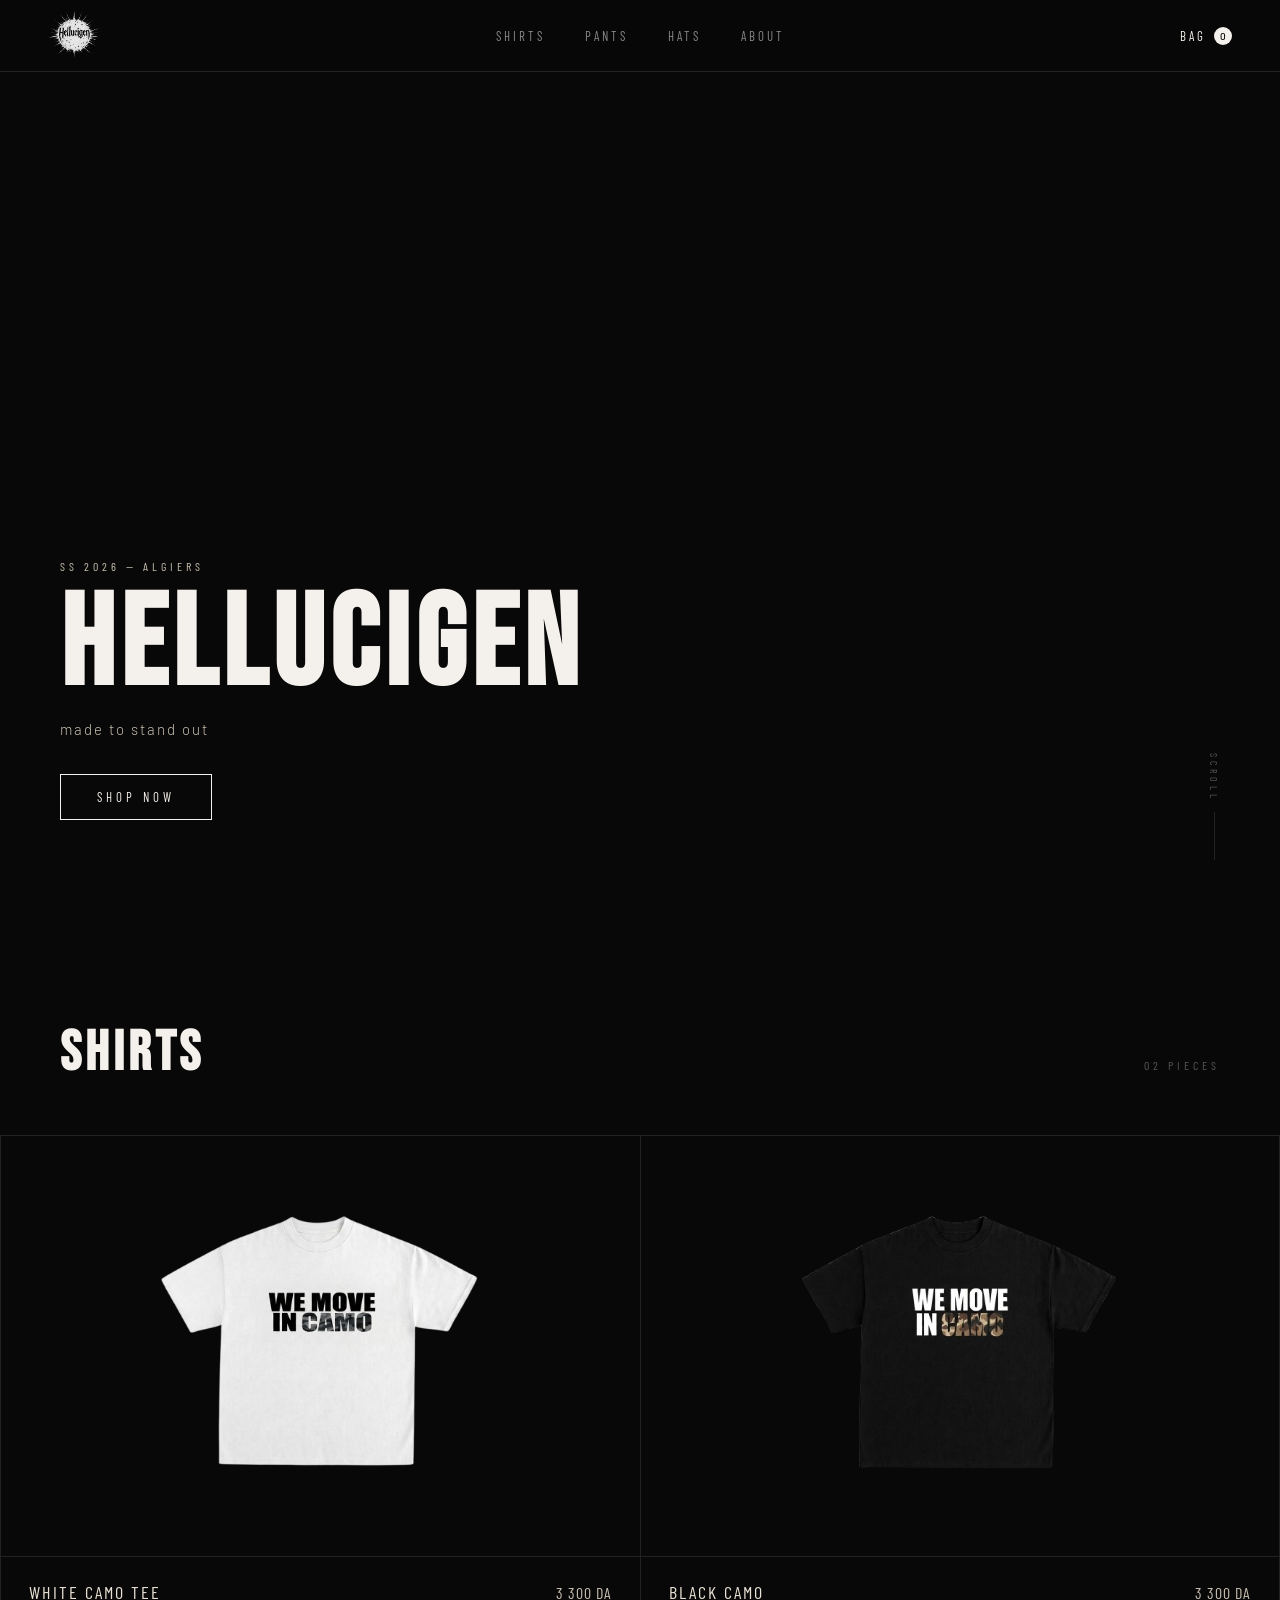
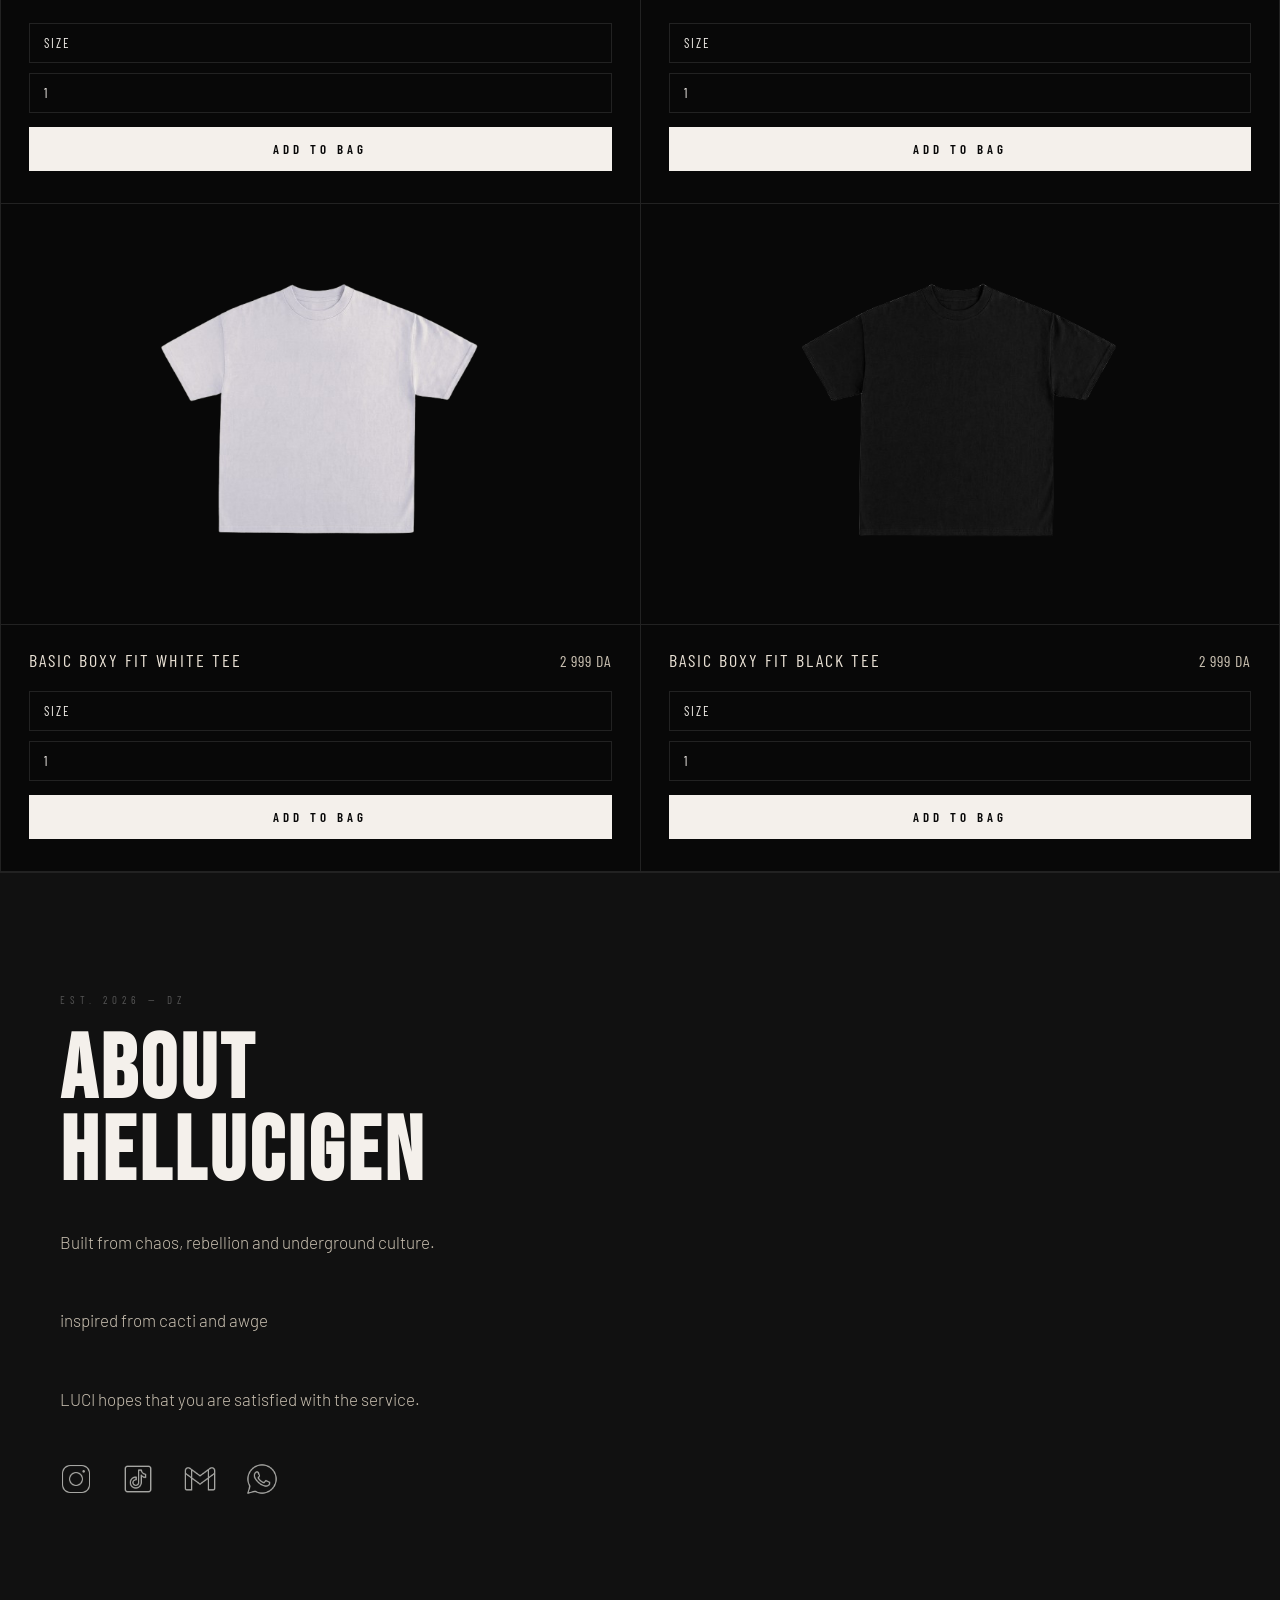
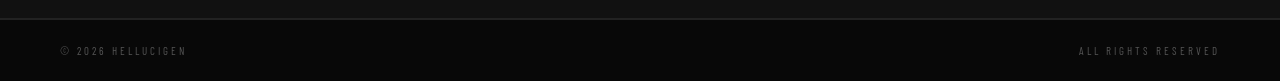
==== HELLUCIGEN/index.html @ d79f786f "Add files via upload" ====
<!DOCTYPE html>
<html lang="en">
<head>
    <script src="https://cdn.jsdelivr.net/npm/emailjs-com@3/dist/email.min.js"></script>
    <script>
    (function(){
       emailjs.init("xe-SWF7EF-Xlikau0");
    })();
    </script>
    <meta charset="UTF-8">
    <title>HELLUCIGEN</title>
    <meta name="viewport" content="width=device-width, initial-scale=1.0">
    <link rel="stylesheet" href="style.css">
    <link href="https://fonts.googleapis.com/css2?family=Bebas+Neue&family=Barlow:wght@300;400;500&family=Barlow+Condensed:wght@300;400;600&display=swap" rel="stylesheet">
</head>
<body id="top">

<header>
    <div class="logo">
        <a href="#top">
            <img src="images/logo.png" alt="Hellucigen Logo">
        </a>
    </div>
    <nav>
        <a href="#shirts">shirts</a>
        <a href="#pants">pants</a>
        <a href="#hats">hats</a>
        <a href="#about">about</a>
    </nav>
    <div class="cart" id="cart-btn">
        <span class="cart-icon">BAG</span>
        <span class="cart-count" id="cart-count">0</span>
    </div>
</header>

<section class="hero">
    <video autoplay muted loop playsinline class="hero-video">
        <source src="videos/hero.mp4" type="video/mp4">
    </video>
    <div class="hero-overlay"></div>
    <div class="hero-content">
        <p class="hero-sub">SS 2026 — ALGIERS</p>
        <h1>HELLUCIGEN</h1>
        <p class="hero-tagline">made to stand out</p>
        <a href="#shirts" class="hero-btn">SHOP NOW</a>
    </div>
    <div class="hero-scroll">
        <span>SCROLL</span>
        <div class="scroll-line"></div>
    </div>
</section>

<!-- SHIRTS -->
<section id="shirts">
    <div class="section-header">
        <h2 class="section-title">Shirts</h2>
        <span class="section-count">02 PIECES</span>
    </div>
    <div class="products">

        <div class="product" id="product-W-CAMO">
            <div class="product-slider">
                <a href="product.html?id=W-CAMO" class="slider-link">
                <div class="slider-container" id="slider1">
                    <img src="images/white-camo-main.png" class="active" alt="Sinner Repenter Tee Front">
                    <img src="images/shirt1-back.png" alt="Sinner Repenter Tee Back">
                </div>
                </a>
            </div>
            <div class="product-info">
                <div class="product-meta">
                    <h3>white CAMO tee</h3>
                    <p class="price">3 300 DA</p>
                </div>
                <select class="size-select" id="size-CAMO">
                    <option value="">SIZE</option>
                    <option value="S" data-stock="8">S</option>
                    <option value="M" data-stock="12">M</option>
                    <option value="L" data-stock="10">L</option>
                    <option value="XL" data-stock="5">XL</option>
                </select>
                <input type="number" class="quantity-input" min="1" value="1" id="qty-CAMO">
                <button class="add-to-cart"
                        data-name="white CAMO tee"
                        data-price="3300"
                        data-product-id="sinner">ADD TO BAG</button>
            </div>
        </div>

        <div class="product" id="product-B-CAMO">
            <div class="product-slider">
                <a href="product.html?id=B-CAMO" class="slider-link">
                <div class="slider-container" id="slider2">
                    <img src="images/black-camo-main.png" class="active" alt="Hellucigen Tee Front">
                    <img src="images/shirt2-back.png" alt="Hellucigen Tee Back">
                </div>
                </a>
            </div>
            <div class="product-info">
                <div class="product-meta">
                    <h3>BLACK CAMO</h3>
                    <p class="price">3 300 DA</p>
                </div>
                <select class="size-select" id="size-B-CAMO">
                    <option value="">SIZE</option>
                    <option value="S" data-stock="6">S</option>
                    <option value="M" data-stock="15">M</option>
                    <option value="L" data-stock="9">L</option>
                    <option value="XL" data-stock="3">XL</option>
                </select>
                <input type="number" class="quantity-input" min="1" value="1" id="qty-B-CAMO">
                <button class="add-to-cart"
                        data-name="BLACK CAMO"
                        data-price="3300"
                        data-product-id="BLACK CAMO">ADD TO BAG</button>
            </div>
        </div>
        
        <!-- NEW: basic boxy fit white tee -->
        <div class="product" id="product-WHITE-BASIC">
            <div class="product-slider">
                <a href="product.html?id=WHITE-BASIC" class="slider-link">
                <div class="slider-container" id="slider-white-basic">
                    <img src="images/white-boxy-front.png" class="active" alt="White Boxy Tee Front">
                    <img src="images/white-boxy-back.png" alt="White Boxy Tee Back">
                </div>
                </a>
            </div>
            <div class="product-info">
                <div class="product-meta">
                    <h3>basic boxy fit white tee</h3>
                    <p class="price">2 999 DA</p>
                </div>
                <select class="size-select" id="size-WHITE-BASIC">
                    <option value="">SIZE</option>
                    <option value="S" data-stock="20">S</option>
                    <option value="M" data-stock="25">M</option>
                    <option value="L" data-stock="20">L</option>
                    <option value="XL" data-stock="15">XL</option>
                </select>
                <input type="number" class="quantity-input" min="1" value="1" id="qty-WHITE-BASIC">
                <button class="add-to-cart"
                        data-name="basic boxy fit white tee"
                        data-price="2999"
                        data-product-id="white-basic">ADD TO BAG</button>
            </div>
        </div>

        <!-- NEW: basic boxy fit black tee -->
        <div class="product" id="product-BLACK-BASIC">
            <div class="product-slider">
                <a href="product.html?id=BLACK-BASIC" class="slider-link">
                <div class="slider-container" id="slider-black-basic">
                    <img src="images/black-boxy-front.png" class="active" alt="Black Boxy Tee Front">
                    <img src="images/black-boxy-back.png" alt="Black Boxy Tee Back">
                </div>
                </a>
            </div>
            <div class="product-info">
                <div class="product-meta">
                    <h3>basic boxy fit black tee</h3>
                    <p class="price">2 999 DA</p>
                </div>
                <select class="size-select" id="size-BLACK-BASIC">
                    <option value="">SIZE</option>
                    <option value="S" data-stock="20">S</option>
                    <option value="M" data-stock="25">M</option>
                    <option value="L" data-stock="20">L</option>
                    <option value="XL" data-stock="15">XL</option>
                </select>
                <input type="number" class="quantity-input" min="1" value="1" id="qty-BLACK-BASIC">
                <button class="add-to-cart"
                        data-name="basic boxy fit black tee"
                        data-price="2999"
                        data-product-id="black-basic">ADD TO BAG</button>
            </div>
        </div>
    </div>
</section>

<section id="about" class="about">
    <div class="about-inner">
        <span class="about-label">EST. 2026 — DZ</span>
        <h2>ABOUT<br>HELLUCIGEN</h2>
           <p> Built from chaos, rebellion and underground culture.</p>
           <p> inspired from cacti and awge</p>
           <p> LUCI hopes that you are satisfied with the service.</p>
        <div class="social-links">
            <a href="https://instagram.com/hellucigen.co" target="_blank">
                <img src="images/instagram.png" alt="Instagram">
            </a>
            <a href="https://tiktok.com/@hellucigen" target="_blank">
                <img src="images/tiktok.png" alt="TikTok">
            </a>
            <a href="/cdn-cgi/l/email-protection#c28aa7aeaeb7a1aba5a7acf0f2f0f482a5afa3abaeeca1adaf">
                <img src="images/gmail.png" alt="Email">
            </a>
            <a href="https://wa.me/213773422221?text=Hello%20I%20want%20to%20order%20from%20Hellucigen" target="_blank">
                <img src="images/whatsapp.png" alt="WhatsApp">
            </a>
        </div>
    </div>
</section>

<footer>
    <span>© 2026 HELLUCIGEN</span>
    <span>ALL RIGHTS RESERVED</span>
</footer>

<!-- CART PANEL -->
<div id="cart-panel">
    <div class="cart-panel-header">
        <h2>YOUR BAG</h2>
        <button id="cart-close">&#215;</button>
    </div>

    <div id="cart-items"></div>

    <div id="cart-summary">
        <div class="summary-line">
            <span>SUBTOTAL</span>
            <span id="products-total">0 DA</span>
        </div>
        <div class="summary-line">
            <span>SHIPPING</span>
            <span id="shipping-total">0 DA</span>
        </div>
        <div class="summary-line discount-line" id="discount-line" style="display:none;">
            <span>DISCOUNT</span>
            <span id="discount-display">- 200 DA</span>
        </div>
        <div class="summary-line total-line">
            <span>TOTAL</span>
            <span id="final-total">0 DA</span>
        </div>
    </div>

    <div class="discount-section">
        <div class="discount-input-group">
            <input type="text" id="discount-code" placeholder="PROMO CODE">
            <button onclick="applyDiscount()" class="apply-discount-btn">APPLY</button>
        </div>
    </div>

    <button id="checkout-btn" class="checkout-btn">CHECKOUT</button>

    <div id="checkout-form" class="checkout-form">
        <h3>DELIVERY DETAILS</h3>
        <input type="text" id="full-name" placeholder="FULL NAME">
        <input type="tel" id="phone-number" placeholder="PHONE NUMBER">
        <select id="shipping-company">
            <option value="">SHIPPING COMPANY</option>
            <option value="yalidine">Yalidine</option>
            <option value="zr">ZR Express</option>
        </select>
        <select id="wilaya">
            <option value="">WILAYA</option>
            <option value="adrar">Adrar</option>
            <option value="ain_defla">Ain Defla</option>
            <option value="ain_temouchent">Ain Temouchent</option>
            <option value="alger">Alger</option>
            <option value="annaba">Annaba</option>
            <option value="batna">Batna</option>
            <option value="bechar">Bechar</option>
            <option value="bejaia">Bejaia</option>
            <option value="beni_abbes">Beni Abbes</option>
            <option value="biskra">Biskra</option>
            <option value="blida">Blida</option>
            <option value="bordj_badji_mokhtar">Bordj Badji Mokhtar</option>
            <option value="bordj_bou_arreridj">Bordj Bou Arreridj</option>
            <option value="bouira">Bouira</option>
            <option value="boumerdes">Boumerdes</option>
            <option value="chlef">Chlef</option>
            <option value="constantine">Constantine</option>
            <option value="djelfa">Djelfa</option>
            <option value="djanet">Djanet</option>
            <option value="el_bayadh">El Bayadh</option>
            <option value="el_menia">El Menia</option>
            <option value="el_mghair">El Mghair</option>
            <option value="el_oued">El Oued</option>
            <option value="el_tarf">El Tarf</option>
            <option value="ghardaia">Ghardaia</option>
            <option value="guelma">Guelma</option>
            <option value="illizi">Illizi</option>
            <option value="in_guezzam">In Guezzam</option>
            <option value="in_salah">In Salah</option>
            <option value="jijel">Jijel</option>
            <option value="khenchela">Khenchela</option>
            <option value="laghouat">Laghouat</option>
            <option value="mascara">Mascara</option>
            <option value="medea">Medea</option>
            <option value="mila">Mila</option>
            <option value="mostaganem">Mostaganem</option>
            <option value="m_sila">M'Sila</option>
            <option value="naama">Naama</option>
            <option value="oran">Oran</option>
            <option value="ouargla">Ouargla</option>
            <option value="ouled_djellal">Ouled Djellal</option>
            <option value="relizane">Relizane</option>
            <option value="saida">Saida</option>
            <option value="setif">Setif</option>
            <option value="sidi_bel_abbes">Sidi Bel Abbes</option>
            <option value="skikda">Skikda</option>
            <option value="souk_ahras">Souk Ahras</option>
            <option value="tamanghasset">Tamanghasset</option>
            <option value="tebessa">Tebessa</option>
            <option value="tiaret">Tiaret</option>
            <option value="tindouf">Tindouf</option>
            <option value="tipaza">Tipaza</option>
            <option value="tissemsilt">Tissemsilt</option>
            <option value="tizi_ouzou">Tizi Ouzou</option>
            <option value="timimoun">Timimoun</option>
        </select>
        <input type="text" id="baladya" placeholder="BALADYA">
        <select id="delivery-method">
            <option value="">DELIVERY METHOD</option>
            <option value="home">Home Delivery</option>
            <option value="pickup">Pickup</option>
        </select>
        <input type="text" id="street" placeholder="STREET ADDRESS" style="display:none;">
        <button onclick="submitOrder()" class="submit-order-btn">PLACE ORDER</button>
    </div>
</div>

<div id="cart-overlay" onclick="closeCart()"></div>

<script src="script.js"></script>
</body>
</html>
---- HELLUCIGEN/style.css ----
/* ============================
   RESET & BASE
============================ */
*, *::before, *::after {
    margin: 0;
    padding: 0;
    box-sizing: border-box;
}

html { scroll-behavior: smooth; }

:root {
    --black:   #080808;
    --off-black: #111111;
    --dark:    #1a1a1a;
    --border:  #222222;
    --muted:   #555555;
    --mid:     #888888;
    --bone:    #c8bfb0;
    --cream:   #e8e0d4;
    --white:   #f4f0eb;
}

body {
    font-family: 'Barlow', sans-serif;
    background-color: var(--black);
    color: var(--white);
    overflow-x: hidden;
}

/* ============================
   HEADER
============================ */
header {
    display: flex;
    justify-content: space-between;
    align-items: center;
    padding: 0 48px;
    height: 72px;
    position: fixed;
    width: 100%;
    background: rgba(8,8,8,0.92);
    backdrop-filter: blur(12px);
    border-bottom: 1px solid var(--border);
    z-index: 1000;
    transition: transform 0.3s ease;
}

header.hide { transform: translateY(-100%); }

.logo img {
    height: 52px;
    filter: brightness(0.9);
}

nav {
    display: flex;
    gap: 40px;
}

nav a {
    text-decoration: none;
    color: var(--mid);
    font-family: 'Barlow Condensed', sans-serif;
    font-weight: 400;
    font-size: 13px;
    letter-spacing: 3px;
    text-transform: uppercase;
    transition: color 0.2s;
}

nav a:hover { color: var(--white); }

.cart {
    display: flex;
    align-items: center;
    gap: 8px;
    cursor: pointer;
    transition: opacity 0.2s;
}

.cart:hover { opacity: 0.7; }

.cart-icon {
    font-family: 'Barlow Condensed', sans-serif;
    font-size: 13px;
    letter-spacing: 3px;
    color: var(--white);
}

.cart-count {
    width: 18px;
    height: 18px;
    background: var(--white);
    color: var(--black);
    font-size: 10px;
    font-weight: 500;
    border-radius: 50%;
    display: flex;
    align-items: center;
    justify-content: center;
}

/* ============================
   HERO
============================ */
.hero {
    position: relative;
    height: 100vh;
    display: flex;
    align-items: flex-end;
    overflow: hidden;
}

.hero-video {
    position: absolute;
    inset: 0;
    width: 100%;
    height: 100%;
    object-fit: cover;
    z-index: 0;
}

.hero-overlay {
    position: absolute;
    inset: 0;
    background: linear-gradient(
        to top,
        rgba(8,8,8,0.85) 0%,
        rgba(8,8,8,0.3) 50%,
        rgba(8,8,8,0.1) 100%
    );
    z-index: 1;
}

.hero-content {
    position: relative;
    z-index: 2;
    padding: 0 60px 80px;
}

.hero-sub {
    font-family: 'Barlow Condensed', sans-serif;
    font-size: 12px;
    letter-spacing: 4px;
    color: var(--bone);
    margin-bottom: 16px;
    text-transform: uppercase;
}

.hero h1 {
    font-family: 'Bebas Neue', sans-serif;
    font-size: clamp(72px, 10vw, 130px);
    letter-spacing: 6px;
    color: var(--white);
    line-height: 0.9;
    margin-bottom: 16px;
}

.hero-tagline {
    font-family: 'Barlow', sans-serif;
    font-weight: 300;
    font-size: 15px;
    letter-spacing: 2px;
    color: var(--bone);
    margin-bottom: 36px;
}

.hero-btn {
    display: inline-block;
    padding: 14px 36px;
    border: 1px solid var(--white);
    color: var(--white);
    text-decoration: none;
    font-family: 'Barlow Condensed', sans-serif;
    font-size: 13px;
    letter-spacing: 4px;
    text-transform: uppercase;
    transition: background 0.2s, color 0.2s;
}

.hero-btn:hover {
    background: var(--white);
    color: var(--black);
}

.hero-scroll {
    position: absolute;
    bottom: 40px;
    right: 60px;
    z-index: 2;
    display: flex;
    flex-direction: column;
    align-items: center;
    gap: 10px;
}

.hero-scroll span {
    font-family: 'Barlow Condensed', sans-serif;
    font-size: 10px;
    letter-spacing: 4px;
    color: var(--muted);
    writing-mode: vertical-rl;
}

.scroll-line {
    width: 1px;
    height: 48px;
    background: var(--border);
    position: relative;
    overflow: hidden;
}

.scroll-line::after {
    content: '';
    position: absolute;
    top: -100%;
    left: 0;
    width: 100%;
    height: 100%;
    background: var(--bone);
    animation: scrollDrop 2s ease-in-out infinite;
}

@keyframes scrollDrop {
    0%   { top: -100%; }
    50%  { top: 100%; }
    100% { top: 100%; }
}

/* ============================
   SECTION HEADER
============================ */
#shirts {
    padding-top: 120px;
}

.section-header {
    display: flex;
    justify-content: space-between;
    align-items: baseline;
    padding: 0 60px 48px;
    border-bottom: 1px solid var(--border);
    margin-bottom: 0;
}

.section-title {
    font-family: 'Bebas Neue', sans-serif;
    font-size: 56px;
    letter-spacing: 4px;
    color: var(--white);
    text-transform: uppercase;
}

.section-count {
    font-family: 'Barlow Condensed', sans-serif;
    font-size: 12px;
    letter-spacing: 4px;
    color: var(--muted);
}

/* ============================
   PRODUCTS GRID
============================ */
.products {
    display: grid;
    grid-template-columns: repeat(2, 1fr);
    border-left: 1px solid var(--border);
    padding: 0;
    margin-bottom: 0;
}

.product {
    border-right: 1px solid var(--border);
    border-bottom: 1px solid var(--border);
    padding: 0;
    position: relative;
    background: var(--black);
    transition: background 0.3s;
}

.product:hover { background: #0d0d0d; }

/* ============================
   PRODUCT SLIDER
============================ */
.product-slider {
    width: 100%;
    overflow: hidden;
    border-bottom: 1px solid var(--border);
}

.slider-container {
    position: relative;
    width: 100%;
    height: 420px;
}

.slider-container img {
    position: absolute;
    inset: 0;
    width: 100%;
    height: 100%;
    object-fit: contain;
    opacity: 0;
    transition: opacity 0.4s ease;
    padding: 30px;
}

.slider-container img.active {
    opacity: 1;
    z-index: 1;
}

.slider-arrow {
    position: absolute;
    top: 50%;
    transform: translateY(-50%);
    width: 36px;
    height: 36px;
    background: rgba(8,8,8,0.6);
    border: 1px solid var(--border);
    display: flex;
    justify-content: center;
    align-items: center;
    cursor: pointer;
    z-index: 10;
    color: var(--white);
    font-size: 16px;
    transition: background 0.2s, border-color 0.2s;
    user-select: none;
}

.slider-arrow:hover {
    background: var(--white);
    color: var(--black);
    border-color: var(--white);
}

.slider-arrow.prev { left: 16px; }
.slider-arrow.next { right: 16px; }

.slider-dots {
    position: absolute;
    bottom: 16px;
    left: 50%;
    transform: translateX(-50%);
    display: flex;
    gap: 8px;
    z-index: 10;
}

.slider-dot {
    width: 5px;
    height: 5px;
    border-radius: 50%;
    background: var(--muted);
    cursor: pointer;
    transition: background 0.2s, transform 0.2s;
}

.slider-dot.active {
    background: var(--white);
    transform: scale(1.3);
}

.slider-dot:hover { background: var(--bone); }

/* ============================
   PRODUCT INFO
============================ */
.product-info {
    padding: 24px 28px 32px;
}

.product-meta {
    display: flex;
    justify-content: space-between;
    align-items: baseline;
    margin-bottom: 20px;
}

.product h3 {
    font-family: 'Barlow Condensed', sans-serif;
    font-weight: 400;
    font-size: 18px;
    letter-spacing: 2px;
    text-transform: uppercase;
    color: var(--cream);
}

.price {
    font-family: 'Barlow Condensed', sans-serif;
    font-size: 16px;
    letter-spacing: 1px;
    color: var(--bone);
}

/* Size & Qty */
.size-select,
.quantity-input {
    width: 100%;
    margin-bottom: 10px;
    padding: 11px 14px;
    background: transparent;
    color: var(--white);
    border: 1px solid var(--border);
    font-family: 'Barlow Condensed', sans-serif;
    font-size: 13px;
    letter-spacing: 2px;
    text-transform: uppercase;
    transition: border-color 0.2s;
    appearance: none;
    -webkit-appearance: none;
    cursor: pointer;
}

.size-select:focus,
.quantity-input:focus {
    outline: none;
    border-color: var(--bone);
}

.size-select option {
    background: var(--off-black);
    color: var(--white);
}

.size-select option:disabled {
    color: var(--muted);
}

.add-to-cart {
    width: 100%;
    padding: 13px;
    margin-top: 4px;
    background: var(--white);
    color: var(--black);
    border: 1px solid var(--white);
    font-family: 'Barlow Condensed', sans-serif;
    font-size: 13px;
    font-weight: 600;
    letter-spacing: 4px;
    text-transform: uppercase;
    cursor: pointer;
    transition: background 0.2s, color 0.2s;
}

.add-to-cart:hover {
    background: transparent;
    color: var(--white);
}

/* ============================
   ABOUT
============================ */
.about {
    border-top: 1px solid var(--border);
    border-bottom: 1px solid var(--border);
    padding: 120px 60px;
    background: var(--off-black);
}

.about-inner {
    max-width: 600px;
}

.about-label {
    font-family: 'Barlow Condensed', sans-serif;
    font-size: 11px;
    letter-spacing: 5px;
    color: var(--muted);
    text-transform: uppercase;
    display: block;
    margin-bottom: 24px;
}

.about h2 {
    font-family: 'Bebas Neue', sans-serif;
    font-size: clamp(56px, 7vw, 96px);
    letter-spacing: 4px;
    color: var(--white);
    line-height: 0.92;
    margin-bottom: 32px;
}

.about p {
    font-family: 'Barlow', sans-serif;
    font-weight: 300;
    font-size: 17px;
    line-height: 1.8;
    color: var(--bone);
    max-width: 480px;
    margin-bottom: 48px;
}

/* Social Links */
.social-links {
    display: flex;
    gap: 30px;
    margin-top: 0;
}

.social-links a {
    display: inline-block;
    transition: all 0.4s cubic-bezier(0.68, -0.55, 0.265, 1.55);
    }

@keyframes socialFloat {
    0%, 100% { transform: translateY(0); }
    50% { transform: translateY(-10px); }
}

.social-links a:nth-child(2) { animation-delay: 0.5s; }
.social-links a:nth-child(3) { animation-delay: 1s; }
.social-links a:nth-child(4) { animation-delay: 1.5s; }

.social-links img {
    width: 32px;
    height: 32px;
    opacity: 0.7;
    filter: sepia(30%) brightness(90%);
    transition: all 0.4s ease;
}

.social-links a:hover {
    transform: scale(1.3) rotate(360deg);
}

.social-links a:hover img {
    filter: sepia(0%) brightness(120%);
    opacity: 1;
}

/* ============================
   FOOTER
============================ */
footer {
    display: flex;
    justify-content: space-between;
    align-items: center;
    padding: 24px 60px;
    border-top: 1px solid var(--border);
    font-family: 'Barlow Condensed', sans-serif;
    font-size: 11px;
    letter-spacing: 3px;
    color: var(--muted);
    text-transform: uppercase;
}

/* ============================
   CART OVERLAY
============================ */
#cart-overlay {
    display: none;
    position: fixed;
    inset: 0;
    background: rgba(0,0,0,0.5);
    z-index: 1999;
}

#cart-overlay.active { display: block; }

/* ============================
   CART PANEL
============================ */
#cart-panel {
    position: fixed;
    top: 0;
    right: -520px;
    width: 480px;
    height: 100%;
    background: var(--off-black);
    border-left: 1px solid var(--border);
    padding: 0;
    transition: right 0.35s cubic-bezier(0.4, 0, 0.2, 1);
    z-index: 2000;
    overflow-y: auto;
    display: flex;
    flex-direction: column;
}

#cart-panel.active { right: 0; }

.cart-panel-header {
    display: flex;
    justify-content: space-between;
    align-items: center;
    padding: 28px 32px;
    border-bottom: 1px solid var(--border);
    position: sticky;
    top: 0;
    background: var(--off-black);
    z-index: 10;
}

.cart-panel-header h2 {
    font-family: 'Bebas Neue', sans-serif;
    font-size: 28px;
    letter-spacing: 4px;
    color: var(--white);
}

#cart-close {
    background: transparent;
    color: var(--white);
    border: 1px solid var(--border);
    width: 32px;
    height: 32px;
    font-size: 18px;
    cursor: pointer;
    display: flex;
    align-items: center;
    justify-content: center;
    transition: background 0.2s, color 0.2s;
}

#cart-close:hover {
    background: var(--white);
    color: var(--black);
}

/* Cart Items */
#cart-items {
    flex: 1;
    padding: 0 32px;
    overflow-y: auto;
}

.cart-item {
    padding: 24px 0;
    border-bottom: 1px solid var(--border);
    display: grid;
    grid-template-columns: 1fr auto;
    gap: 4px 16px;
    animation: fadeSlideIn 0.3s ease;
}

@keyframes fadeSlideIn {
    from { opacity: 0; transform: translateX(20px); }
    to   { opacity: 1; transform: translateX(0); }
}

.cart-item p {
    color: var(--bone);
    font-size: 14px;
    font-family: 'Barlow', sans-serif;
    font-weight: 300;
    letter-spacing: 0.5px;
}

.cart-item p:first-child {
    font-family: 'Barlow Condensed', sans-serif;
    font-weight: 400;
    font-size: 15px;
    letter-spacing: 2px;
    color: var(--white);
    text-transform: uppercase;
    grid-column: 1 / -1;
    margin-bottom: 4px;
}

.cart-item button {
    grid-column: 1 / -1;
    margin-top: 12px;
    width: fit-content;
    padding: 7px 16px;
    background: transparent;
    color: var(--muted);
    border: 1px solid var(--border);
    font-family: 'Barlow Condensed', sans-serif;
    font-size: 11px;
    letter-spacing: 2px;
    text-transform: uppercase;
    cursor: pointer;
    transition: all 0.2s;
}

.cart-item button:hover {
    border-color: #ff5555;
    color: #ff5555;
}

/* Cart Summary */
#cart-summary {
    padding: 24px 32px;
    border-top: 1px solid var(--border);
    border-bottom: 1px solid var(--border);
}

.summary-line {
    display: flex;
    justify-content: space-between;
    padding: 8px 0;
    font-family: 'Barlow Condensed', sans-serif;
    font-size: 14px;
    letter-spacing: 2px;
    color: var(--muted);
    text-transform: uppercase;
}

.total-line {
    margin-top: 12px;
    padding-top: 16px;
    border-top: 1px solid var(--border);
    font-size: 18px;
    color: var(--white);
}

/* Discount */
.discount-section {
    padding: 20px 32px;
    border-bottom: 1px solid var(--border);
}

.discount-input-group {
    display: flex;
    gap: 0;
}

.discount-input-group input {
    flex: 1;
    padding: 12px 14px;
    background: transparent;
    color: var(--white);
    border: 1px solid var(--border);
    border-right: none;
    font-family: 'Barlow Condensed', sans-serif;
    font-size: 12px;
    letter-spacing: 3px;
    text-transform: uppercase;
    transition: border-color 0.2s;
}

.discount-input-group input:focus {
    outline: none;
    border-color: var(--bone);
}

.apply-discount-btn {
    padding: 12px 20px;
    background: transparent;
    color: var(--white);
    border: 1px solid var(--border);
    font-family: 'Barlow Condensed', sans-serif;
    font-size: 12px;
    letter-spacing: 3px;
    cursor: pointer;
    transition: background 0.2s, color 0.2s;
    white-space: nowrap;
}

.apply-discount-btn:hover {
    background: var(--white);
    color: var(--black);
}

/* Checkout */
.checkout-btn {
    margin: 20px 32px;
    padding: 16px;
    background: var(--white);
    color: var(--black);
    border: 1px solid var(--white);
    font-family: 'Barlow Condensed', sans-serif;
    font-size: 14px;
    font-weight: 600;
    letter-spacing: 5px;
    cursor: pointer;
    transition: background 0.2s, color 0.2s;
    text-transform: uppercase;
}

.checkout-btn:hover {
    background: transparent;
    color: var(--white);
}

/* Checkout Form */
.checkout-form {
    display: none;
    flex-direction: column;
    padding: 0 32px 32px;
    gap: 0;
}

.checkout-form h3 {
    font-family: 'Bebas Neue', sans-serif;
    font-size: 22px;
    letter-spacing: 4px;
    color: var(--white);
    margin-bottom: 16px;
    margin-top: 8px;
}

.checkout-form input,
.checkout-form select {
    width: 100%;
    margin-bottom: 8px;
    padding: 12px 14px;
    background: transparent;
    color: var(--white);
    border: 1px solid var(--border);
    font-family: 'Barlow Condensed', sans-serif;
    font-size: 13px;
    letter-spacing: 2px;
    text-transform: uppercase;
    transition: border-color 0.2s;
    appearance: none;
    -webkit-appearance: none;
}

.checkout-form input::placeholder {
    color: var(--muted);
}

.checkout-form input:focus,
.checkout-form select:focus {
    outline: none;
    border-color: var(--bone);
}

.checkout-form select option {
    background: var(--off-black);
    color: var(--white);
}

.submit-order-btn {
    margin-top: 8px;
    padding: 15px;
    background: var(--white);
    color: var(--black);
    border: 1px solid var(--white);
    font-family: 'Barlow Condensed', sans-serif;
    font-size: 14px;
    font-weight: 600;
    letter-spacing: 5px;
    cursor: pointer;
    transition: background 0.2s, color 0.2s;
    text-transform: uppercase;
}

.submit-order-btn:hover {
    background: transparent;
    color: var(--white);
}

/* Empty Cart */
.empty-cart-message {
    padding: 60px 0;
    text-align: center;
}

.empty-cart-message p {
    font-family: 'Barlow Condensed', sans-serif;
    font-size: 14px;
    letter-spacing: 3px;
    color: var(--muted);
    text-transform: uppercase;
}

.empty-cart-message span {
    font-size: 12px;
    letter-spacing: 1px;
    color: var(--border);
    font-family: 'Barlow', sans-serif;
    font-weight: 300;
    text-transform: none;
}

/* ============================
   STOCK INDICATORS
============================ */
.product.out-of-stock-all {
    opacity: 0.5;
    pointer-events: none;
}

.product.out-of-stock-all::after {
    content: "OUT OF STOCK";
    position: absolute;
    top: 50%;
    left: 50%;
    transform: translate(-50%, -50%);
    font-family: 'Bebas Neue', sans-serif;
    font-size: 28px;
    letter-spacing: 4px;
    color: #ff5555;
    border: 2px solid #ff5555;
    padding: 10px 24px;
    background: rgba(8,8,8,0.9);
    pointer-events: none;
    z-index: 10;
}

.size-select option:disabled {
    color: var(--muted);
}

/* Notification */
.notification {
    position: fixed;
    bottom: 32px;
    right: 32px;
    background: var(--white);
    color: var(--black);
    padding: 14px 24px;
    font-family: 'Barlow Condensed', sans-serif;
    font-size: 13px;
    letter-spacing: 3px;
    text-transform: uppercase;
    z-index: 3000;
    border: 1px solid var(--border);
    animation: notifIn 0.25s ease;
}

@keyframes notifIn {
    from { opacity: 0; transform: translateY(10px); }
    to   { opacity: 1; transform: translateY(0); }
}

/* ============================
   MOBILE
============================ */
@media (max-width: 900px) {
    header { padding: 0 24px; }
    nav { display: none; }

    .hero-content { padding: 0 24px 64px; }
    .hero-scroll { right: 24px; }

    .section-header { padding: 0 24px 32px; }
    .section-title { font-size: 40px; }

    .products {
        grid-template-columns: 1fr;
    }

    .slider-container { height: 340px; }

    .about { padding: 80px 24px; }
    footer { padding: 20px 24px; flex-direction: column; gap: 8px; }

    #cart-panel { width: 100%; right: -100%; }
    #cart-panel.active { right: 0; }

    .discount-input-group { flex-direction: column; }
    .discount-input-group input { border-right: 1px solid var(--border); }
}

/* Discount flash */
@keyframes discountFlash {
    0%, 100% { border-color: var(--border); }
    50% { border-color: #4CAF50; box-shadow: 0 0 20px rgba(76,175,80,0.3); }
}

.discount-applied .discount-input-group {
    animation: discountFlash 0.8s ease;
}
.discount-line { color: #4CAF50 !important; }
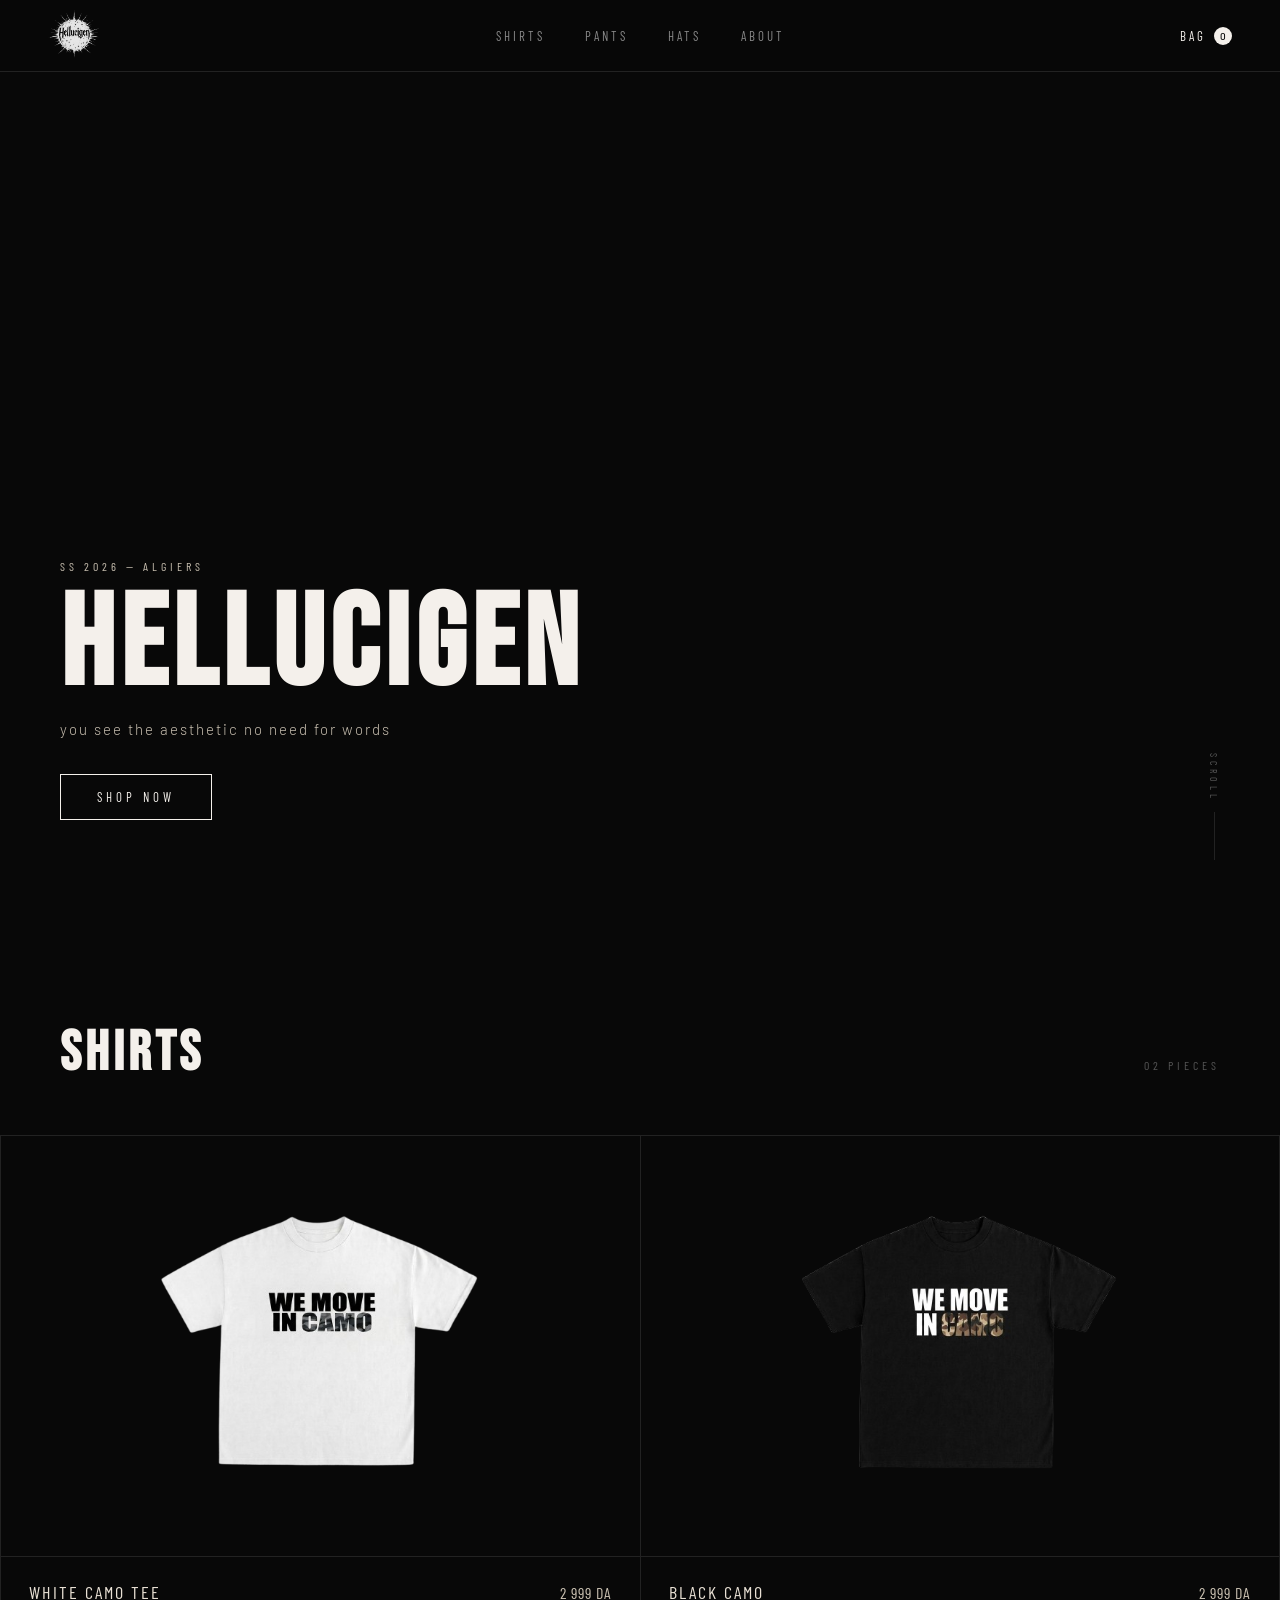
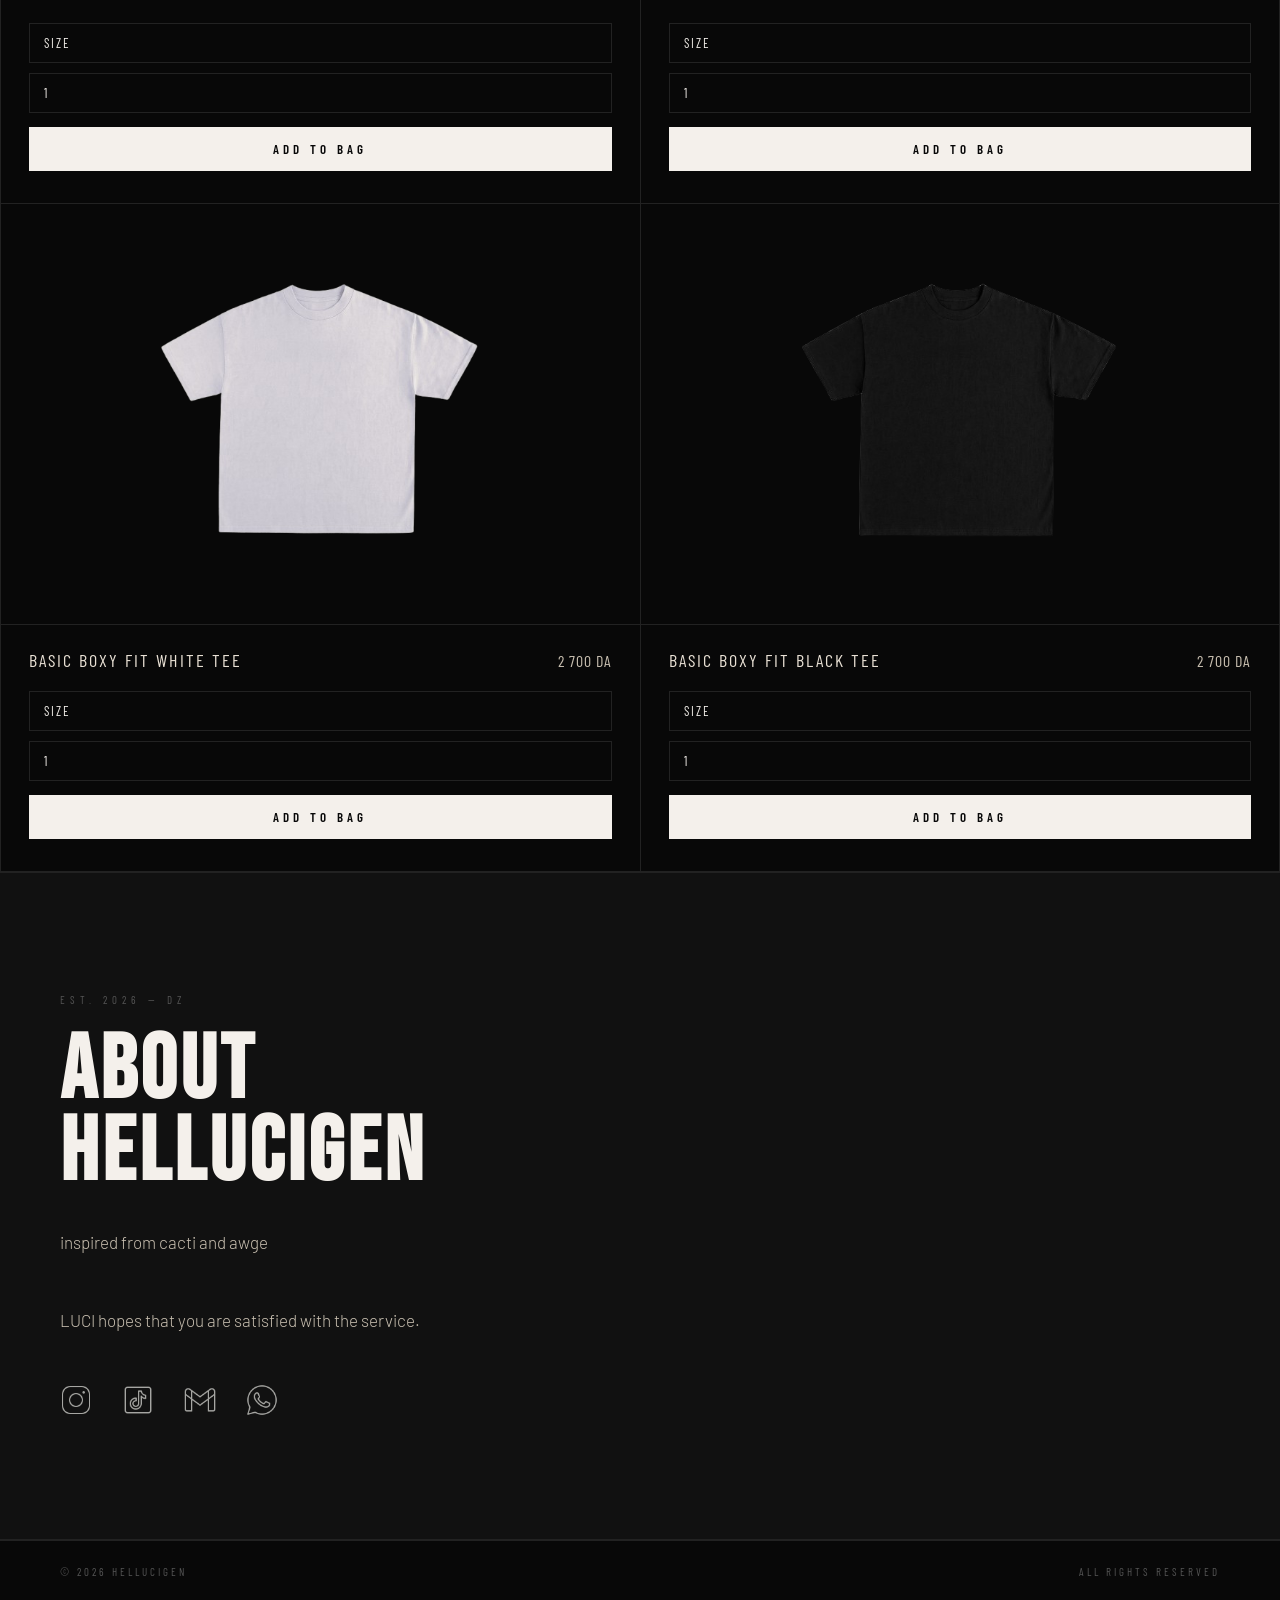
==== commit 161814e3: "Add files via upload" ====
--- a/HELLUCIGEN/index.html
+++ b/HELLUCIGEN/index.html
@@ -41,7 +41,7 @@
     <div class="hero-content">
         <p class="hero-sub">SS 2026 — ALGIERS</p>
         <h1>HELLUCIGEN</h1>
-        <p class="hero-tagline">made to stand out</p>
+        <p class="hero-tagline">you see the aesthetic no need for words</p>
         <a href="#shirts" class="hero-btn">SHOP NOW</a>
     </div>
     <div class="hero-scroll">
@@ -70,7 +70,7 @@
             <div class="product-info">
                 <div class="product-meta">
                     <h3>white CAMO tee</h3>
-                    <p class="price">3 300 DA</p>
+                    <p class="price">2 999 DA</p>
                 </div>
                 <select class="size-select" id="size-CAMO">
                     <option value="">SIZE</option>
@@ -82,7 +82,7 @@
                 <input type="number" class="quantity-input" min="1" value="1" id="qty-CAMO">
                 <button class="add-to-cart"
                         data-name="white CAMO tee"
-                        data-price="3300"
+                        data-price="2999"
                         data-product-id="sinner">ADD TO BAG</button>
             </div>
         </div>
@@ -99,7 +99,7 @@
             <div class="product-info">
                 <div class="product-meta">
                     <h3>BLACK CAMO</h3>
-                    <p class="price">3 300 DA</p>
+                    <p class="price">2 999 DA</p>
                 </div>
                 <select class="size-select" id="size-B-CAMO">
                     <option value="">SIZE</option>
@@ -111,7 +111,7 @@
                 <input type="number" class="quantity-input" min="1" value="1" id="qty-B-CAMO">
                 <button class="add-to-cart"
                         data-name="BLACK CAMO"
-                        data-price="3300"
+                        data-price="2999"
                         data-product-id="BLACK CAMO">ADD TO BAG</button>
             </div>
         </div>
@@ -129,7 +129,7 @@
             <div class="product-info">
                 <div class="product-meta">
                     <h3>basic boxy fit white tee</h3>
-                    <p class="price">2 999 DA</p>
+                    <p class="price">2 700 DA</p>
                 </div>
                 <select class="size-select" id="size-WHITE-BASIC">
                     <option value="">SIZE</option>
@@ -141,7 +141,7 @@
                 <input type="number" class="quantity-input" min="1" value="1" id="qty-WHITE-BASIC">
                 <button class="add-to-cart"
                         data-name="basic boxy fit white tee"
-                        data-price="2999"
+                        data-price="2700"
                         data-product-id="white-basic">ADD TO BAG</button>
             </div>
         </div>
@@ -159,7 +159,7 @@
             <div class="product-info">
                 <div class="product-meta">
                     <h3>basic boxy fit black tee</h3>
-                    <p class="price">2 999 DA</p>
+                    <p class="price">2 700 DA</p>
                 </div>
                 <select class="size-select" id="size-BLACK-BASIC">
                     <option value="">SIZE</option>
@@ -171,7 +171,7 @@
                 <input type="number" class="quantity-input" min="1" value="1" id="qty-BLACK-BASIC">
                 <button class="add-to-cart"
                         data-name="basic boxy fit black tee"
-                        data-price="2999"
+                        data-price="2700"
                         data-product-id="black-basic">ADD TO BAG</button>
             </div>
         </div>
@@ -182,7 +182,6 @@
     <div class="about-inner">
         <span class="about-label">EST. 2026 — DZ</span>
         <h2>ABOUT<br>HELLUCIGEN</h2>
-           <p> Built from chaos, rebellion and underground culture.</p>
            <p> inspired from cacti and awge</p>
            <p> LUCI hopes that you are satisfied with the service.</p>
         <div class="social-links">
